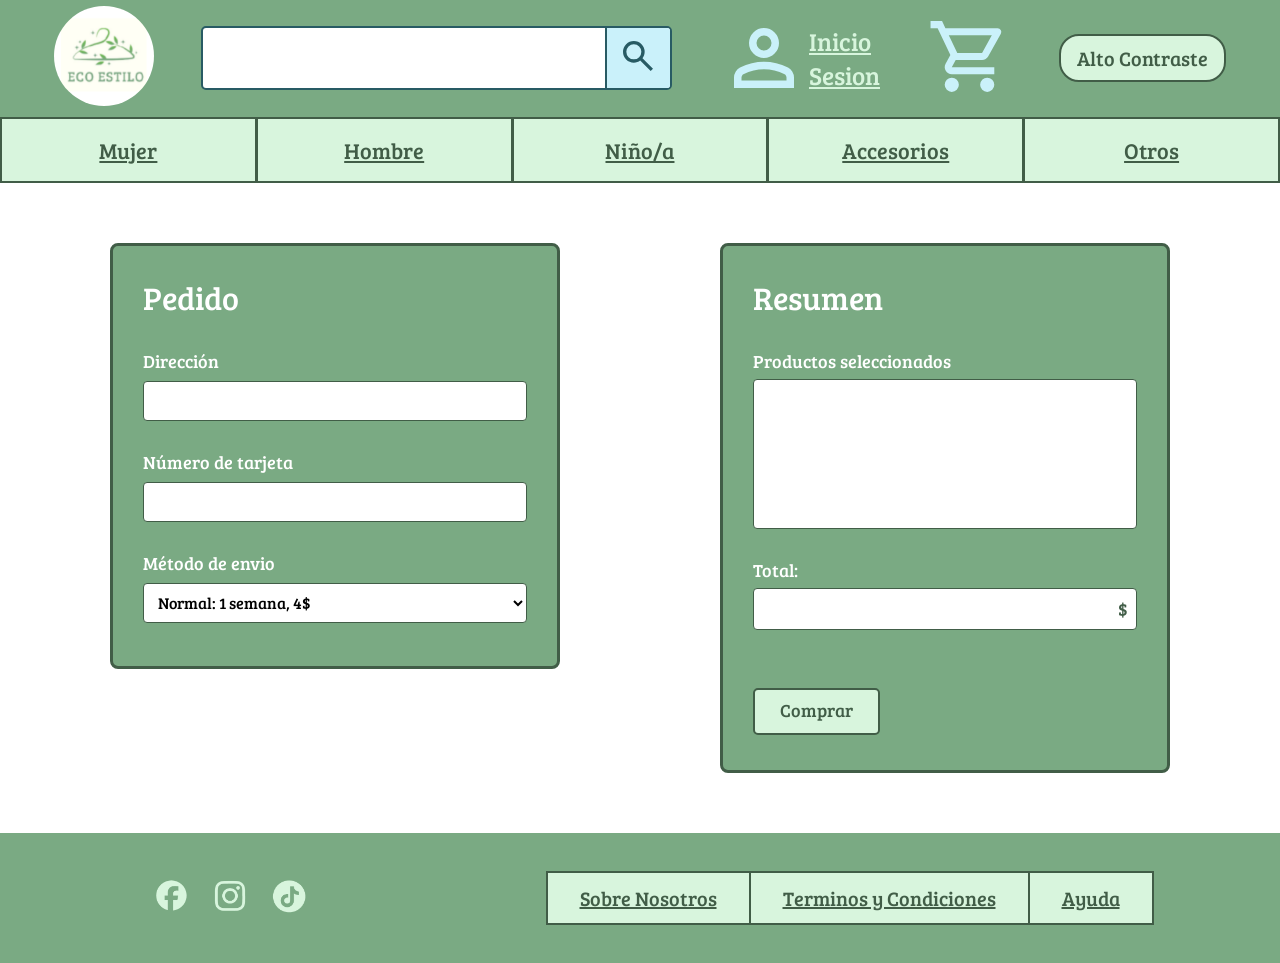
==== comprar.html @ 3ebda2d5 "Inicio" ====
<!DOCTYPE html>
<html lang="en">
<head>
   <meta charset="UTF-8">
   <meta name="viewport" content="width=device-width, initial-scale=1.0">
   <title>Comprar</title>
   <link rel="preconnect" href="https://fonts.googleapis.com">
   <link rel="preconnect" href="https://fonts.gstatic.com" crossorigin>
   <link href="https://fonts.googleapis.com/css2?family=Bree+Serif&display=swap" rel="stylesheet">
   <link rel="stylesheet" href="./css/estilo.css" title="Estilo Principal">
   <link rel="alternate stylesheet" href="./css/alto-contraste.css" title="Alto Contraste" id="link-contraste">
</head>

<body>
   <header>
        <div id="menuPrincipal">
            <a href="./index.html"><img src="./img/Logo.png" alt="logo" class="logo"></a>
            <div id="buscador">
                <form action="#" method="get">
                    <input type="text" name="buscador" id="busca">
                    <button type="button" class="boton_buscar"><img src="./img/search.svg" alt="buscar" class="imagen_buscar"></button>
                </form>
            </div>
            <div id="usuario">
                <a href="./sesion.html" class="inicio_sesion">
                    <img src="./img/person.svg" alt="" class="imagen_usuario">
                    Inicio<br>Sesion
                </a>
            </div>
            <div id="compra">
                <a href="./comprar.html" class="carrito"><img src="./img/shopping_cart.svg" alt="carrito" class="imagen_carrito"></a>
            </div>
            <div id="boton_contraste">
                <button type="button" class="boton_altoContraste">Alto Contraste</button>
            </div>
        </div>
        <div class="enlaces">
            <nav>
                <a href="./lista-productos.html" class="a_enlaces">Mujer</a>
                <a href="./lista-productos.html" class="a_enlaces">Hombre</a>
                <a href="./lista-productos.html" class="a_enlaces">Niño/a</a>
                <a href="./lista-productos.html" class="a_enlaces">Accesorios</a>
                <a href="./lista-productos.html" class="a_enlaces">Otros</a>
            </nav>
        </div>
    </header>


    <main>
        <section class="contenedor">
            <div class="columna">
                <form action="#" method="POST">
                    <h2>Pedido</h2>
                    <label>Dirección<br>
                        <input type="text" name="direccion" >
                    </label> <br>
                    <label>Número de tarjeta <br>
                        <input type="text" name="tarjeta" >
                    </label> <br>
                    <label>Método de envio
                        <select id="envio" name="envio">
                            <option value="normal">Normal: 1 semana, 4$</option>
                            <option value="express">Express: 1 día, 10$</option>
                        </select>
                    </label>
                </form>
            </div>
            <div class="columna">
                <form action="#" method="POST">
                    <h2>Resumen</h2>
                    <label>Productos seleccionados <br>
                        <p></p>
                    </label> <br>
                    <label>Total:<br>
                        <p class="precio_total"> $</p>
                    </label> <br> <br>                         
                    <input type="button" value="Comprar" class="boton">
                </form>
            </div>     
        </section>
   </main>

    <footer>
        <div id="redes">
            <a href="#"><img src="./img/Facebook.png" alt="" class="imagenes_redes"></a>
            <a href="#"><img src="./img/Instagram.png" alt="" class="imagenes_redes"></a>
            <a href="#"><img src="./img/TikTok.png" alt="" class="imagenes_redes"></a>
        </div>
        <div id="masEnlaces">
            <div class="enlaces_footer">
                <a href="./sobreNosotros.html" >Sobre Nosotros</a>
            </div>
            <div class="enlaces_footer">
                <a href="#" >Terminos y Condiciones</a>
            </div>
            <div class="enlaces_footer">
                <a href="#" >Ayuda</a>
            </div>
        </div>
    </footer>

    <!--Codigo para el boton de alto contraste-->
    <script>
        onload=()=>{
            document.getElementsByClassName("boton_altoContraste")[0].addEventListener("click",CambiarAltoContraste)
        }

        const stylesheetAlterno = document.getElementById('link-contraste');

        function CambiarAltoContraste(){
            if (stylesheetAlterno.disabled) {
                stylesheetAlterno.disabled = false; // ACTIVAR el archivo alternativo
            } else {
                stylesheetAlterno.disabled = true;  // DESACTIVAR el archivo alternativo
            }
        }

    </script>

</body>
</html>
---- css/estilo.css ----
:root{
    /*Colores*/
    --color-base1:#415d47;
    --color-base2:#7AAA83;
    --color-base3:#d8f5dd;
    --color-extra1:#285b64;
    --color-extra2:#5dbecf;
    --color-extra3:#caf1fa;
    --color-fondo-claro:#ffffff;

    /*Fuentes*/     
    --fuente-principal: "Bree Serif",serif;
}


*{
    margin: 0;
    padding: 0;
    box-sizing: border-box;
    font-family: var(--fuente-principal);
    font-weight: 400;
    font-style: normal;
}

/* HEADER --------------------------------------------------------------------------------------------------------------------------*/

/*Menu Principal*/
#menuPrincipal{
    display: flex; 
    flex-direction: row; 
    flex-wrap: wrap;
    justify-content: space-evenly; 
    align-items: center;
    padding:0.5%;
    background-color: var(--color-base2);
}

.logo{
    width:100px;
    border-radius:90px;
}

/*Buscador*/
#buscador{
    display: flex;
    background-color: var(--color-fondo-claro);
    border: 2px solid var(--color-extra1);
    border-top-left-radius: 5px;
    border-bottom-left-radius: 5px;
    border-top-right-radius: 5px;
    border-bottom-right-radius: 5px;
}

form{
    display: flex;
    flex-direction: row;
    align-items: center;
}

#busca{
    margin: 1px;
    height: 3.6rem;
    width: 25rem ;
    border:0px;
    border-top-left-radius: 5px;
    border-bottom-left-radius: 5px;
    font-size: 20px;
}

#busca:focus{
    outline: none;
}

.boton_buscar{
    height: 60px;
    width: 65px;
    background-color:var(--color-extra3);
    border: 0px;
    border-left: 2px solid var(--color-extra1);
    border-top-right-radius: 3px;
    border-bottom-right-radius: 3px;
}

.boton_buscar:hover{
    background-color: var(--color-extra2);
    transition: background-color ease-in-out 0.2s;
}

.imagen_buscar{
    width: 40px;
}

/*Inicio Sesion*/

.inicio_sesion{
    display: flex;
    flex-direction: row;
    align-items: center;
    color: var(--color-base3);
    font-size: 25px;
}

.inicio_sesion:hover{
    color: var(--color-base1);
    transition: color ease-in-out 0.2s;
}

.imagen_usuario{
    width: 90px;
}

/*Carrito de compras*/

.imagen_carrito{
    width: 85px;
}

/*Boton para cambiar alto contraste*/

.boton_altoContraste{
    background-color: var(--color-base3);
    color: var(--color-base1);
    border: 2px solid var(--color-base1);
    border-radius: 20px;
    font-size: 20px;
    padding: 0.5rem 1rem;  
}

.boton_altoContraste:hover{
    background-color: var(--color-base1);
    color: var(--color-base3);
    transition: background-color ease-in-out 0.2s, color ease-in-out 0.2s;
}

/*Enlaces del menu */
nav {
    display: flex;
    justify-content: space-around;
    width: 100%; 
}

.enlaces {
    background-color: var(--color-base3);
    border: 2px solid var(--color-base1); 
    display: flex;
    flex-direction: row;
    justify-content: space-between;
    width: 100%; 
}

.a_enlaces {
    flex: 1; 
    text-align: center;
    color: var(--color-base1); 
    border-right: 3px solid var(--color-base1); 
    padding: 1rem 1rem; 
    font-size: 22px; 
}

.a_enlaces:hover{
    color: var(--color-base2);
    transition: color ease-in-out 0.2s;
}

.a_enlaces:last-of-type{
    border:none;
} 


/*MAIN*/
#banner{
    background-image: url(../img/banner.png);
    background-size:auto;
    height: 20rem;
}

/*Seccion Novedades y Recomendado*/
#novedades,#recomendado{
    margin: 30px
}
.texto_novedades,.texto_recomendado{
    color:var(--color-base1) ;
}

#mostrar_productos{
    display: flex; 
    flex-direction: row;
    flex-wrap: wrap; 
    justify-content: space-around;
    gap: 20px; 
    margin: 20px;
}

/*Lista Productos con Filtro*/

.filtros{
    display: flex;
    flex-direction: row;
    justify-content:flex-start;
    margin: 30px;
}

.imagen_filtro{
    width: 40px;
    margin-right: 1rem;
}

.texto_filtro{
    color: var(--color-base1);
    font-size: 35px;
}

#lista_productos{
    margin: 30px;
    display: grid;
    grid-template-columns: repeat(5, 4fr);
    gap: 1rem;
}

main #lista_productos .productos {
    width: 100%;
    max-width: 300px; 
    justify-self: center;
    margin-bottom: 30px;
}

/*Producto Detalle*/

#producto_detalle{
    display: flex;
    flex-direction: row;
    justify-content: space-around;
    align-items: center;
    margin: 30px;

}

.producto_imagen_detalle{
    width: 50%;
    display: flex;
    justify-content: center;
}

.imagen_producto{
    width: 200%; 
    max-width: 500px; 
    height: auto;
    border: 3px solid var(--color-base1);
    border-radius: 5px;
}

.producto_descripcion_detalle{
    margin-left: 30px;
}

.texto_producto_descripcion{
    display: flex;
    flex-direction: column;
    color: var(--color-base1);
}

.texto_titulo_producto{
    font-size: 40px;
    margin-bottom: 1rem;
}

.texto_descripcion{
    font-size: 25px;
    margin-bottom: 1rem;
}
.texto_precio_producto{
    font-size: 30px;
    margin-bottom: 1rem;
}
.boton_comprar{
    background-color: var(--color-base3);
    color: var(--color-base1);
    border: 2px solid var(--color-base1);
    border-radius: 5px;
    font-size: 35px;
    padding: 0.5rem 9rem;  
}

.boton_comprar:hover{
    background-color: var(--color-base1);
    color: var(--color-base3);
    transition: background-color ease-in-out 0.2s, color ease-in-out 0.2s;
}



/*Productos*/
.productos{
    width: 220px;
    margin: 0
}

.enlace_producto_detalle{
    text-decoration: none;
}

.imagenes_productos{
    width: 100%;
    height: auto;
    border: 3px solid var(--color-base1);
    border-radius: 5px;
}

.texto_descripcionSimple{
    display: flex;
    justify-content: space-between;
}

.texto_producto,.texto_precio{
    color: var(--color-base1);
}


/* SESION/REGISTRARSE ------------------------------------------------------------------------------------------------------------------------------------------- */        

/* Contenedor principal para ambos formularios */
.contenedor {
    display: flex;
    flex-direction: row;
    justify-content: space-around;
    align-items: flex-start;
    width: 100%;
    margin: 40px 0;
    padding: 0 30px;
    box-sizing: border-box;
    flex-wrap: wrap;
}

/* Columna de cada formulario */
.contenedor .columna {
    background-color: var(--color-base2);
    border: 3px solid var(--color-base1);
    border-radius: 8px;
    padding: 30px;
    width: 450px;
    box-sizing: border-box;
    display: flex;
    flex-direction: column;
    margin: 20px 0px 20px 0px;
}

/* Caja de cada formulario */
.contenedor .columna form {
    display: flex;
    flex-direction: column;
    width: 100%;
    box-sizing: border-box;
    align-items: start;
    padding-bottom: 5px;
}

/* Títulos de los formularios */
.contenedor h2 {
    color: var(--color-fondo-claro);
    font-size: 32px;
    margin-bottom: 30px;
    font-weight: 400;
    width: 100%;
}

/* Etiquetas de los campos */
.contenedor label {
    display: flex;
    flex-direction: column;
    color: var(--color-fondo-claro);
    font-size: 18px;
    margin-bottom: 8px;
    width: 100%;
}


/* Campos donde se rellenan los datos */
.contenedor input {
    height: 40px;
    width: 100%;
    border-radius: 4px;
    border: 1px solid var(--color-base1);
    padding: 0 10px;
    font-size: 16px;
    background-color: var(--color-fondo-claro);
    margin-top: 8px;
    box-sizing: border-box;
}

/* Efecto del campo cuando pase por encima */
.contenedor input:hover {
    background-color: var(--color-extra2);
}

/* Efecto del campo cuando lo seleccione */
.contenedor input:focus-within {
    background-color: var(--color-extra2);
}

/* Boton que envia los datos */
.contenedor .boton {
    background-color: var(--color-base3);
    color: var(--color-base1);
    border: 2px solid var(--color-base1);
    border-radius: 5px;
    padding: 8px 25px 35px;
    font-size: 18px;
    cursor: pointer;
    width: fit-content;
}

/* Efecto del boton cuando pase por encima */
.boton:hover {
    background-color: var(--color-extra2);
    transition: background-color ease-in-out 0.4s;
}




/* COMPRAR --------------------------------------------------------------------------------------------------------------------------------------------------- */


/* Opciones del despelgable de envio */
.contenedor input, .contenedor select {
    height: 40px;
    width: 100%;
    border-radius: 4px;
    border: 1px solid var(--color-base1);
    padding: 0 10px;
    font-size: 16px;
    background-color: var(--color-fondo-claro);
    margin-top: 8px;
    box-sizing: border-box;
}

/* Efecto del desplegable*/
.contenedor input:hover, .contenedor select:hover {
    background-color: var(--color-extra2);
}

/* Lista de productos anteriormente seleccionados */
.contenedor label p {
    background-color: var(--color-fondo-claro);
    height: 150px;
    border: 1px solid var(--color-base1);
    border-radius: 4px;
    margin-top: 6px;
    width: 100%;
}

/* Precio total */
.contenedor label .precio_total {
    height: auto;
    color: var(--color-base1);
    text-align: end;
    padding: 8px;
}




/* SOBRE NOSOTROS --------------------------------------------------------------------------------------------------------------------------------------------------- */
/* Contenedor de ambas columnas */
.nosotros {
    display: flex;
    flex-direction: row;
    justify-content: center;
    align-items: flex-start;
    gap: 40px;
    padding: 40px 20px;
    max-width: 1200px;
    margin: 0 auto;
    flex-wrap: wrap;
}

/* Cada columna */
.columna_izquierda, .columna_derecha {
    display: flex;
    flex-direction: column;
    gap: 30px;
    flex: 1;
    min-width: 300px; 
}

/* Las cajas de cada colmna */
.mision, .info, .ubicacion {
    background-color: var(--color-base2);
    border: 2px solid var(--color-base1);
    border-radius: 8px;
    padding: 25px;
    box-sizing: border-box;
}

/* Títulos de las cajas */
.nosotros h2 {
    color: var(--color-fondo-claro);
    margin-bottom: 15px;
    font-size: 22px;
}

/* Cajas con el texto */
.texto, .caja-mapa {
    background-color: var(--color-fondo-claro);
    border: 1px solid var(--color-base1);
    border-radius: 6px;
    padding: 15px;
    color: var(--color-base1);
    margin-bottom: 15px;
    font-size: 16px;
    line-height: 1.5;
}

.caja-mapa {
    margin-bottom: 0;
}

/* Imagenes */
.img-nosotros {
    width: 100%;
    height: auto;
    border-radius: 6px;
    border: 2px solid var(--color-base1);
    display: block;
}

/* FOOTER -----------------------------------------------------------------------------------------------------------*/

footer{
    background-color: var(--color-base2);
    display: flex;
    flex-wrap: wrap;
    justify-content: space-around;
    align-items: center;
    padding: 20px;
}


#redes{
    margin:1rem;
}

.imagenes_redes{
    width: 40px;
    margin: 0.5rem;
}

#masEnlaces{
    display: flex;
    justify-content: space-between;
    align-items: center;
    margin: 1rem 0;
    border: 2px solid var(--color-base1);
    background-color: var(--color-base3);
    width: fit-content;
}

.enlaces_footer{
    padding: 0.7rem 2rem;
    border-right: 2px solid var(--color-base1);
    text-align: center;
}

.enlaces_footer:last-of-type{
    border:none;
}

.enlaces_footer > a{
    color:var(--color-base1);
    font-size: 20px;
}

.enlaces_footer > a:hover{
    color: var(--color-base2);
    transition: color ease-in-out 0.2s;
}


/* MOVIL ----------------------------------------------------------------------------------------------------------*/
@media (max-width: 800px) {

    /* El menú pasa a una columna*/
    #menuPrincipal {
        flex-direction: column;
        gap: 15px;
    }

    #buscador {
        width: 90%;
        max-width: 300px;
    }

    #busca {
        width: 100%;
        min-width: 0; 
    }

    #buscador form {
        width: 100%;
        display: flex;
    }

    .enlaces nav {
        flex-direction: column;
    }

    .a_enlaces {
        border-right: none;
        border-bottom: 2px solid var(--color-base1);
        padding: 1rem;
        font-size: 20px;
    }

    
/* Los detalles de producto en columna*/
    #producto_detalle.producto_detalle, #producto_detalle {
        display: flex;
        flex-direction: column;
        align-items: center;
        justify-content: center;
        margin: 15px auto;
        text-align: center;
        width: 100%;
    }

    #producto_detalle  .producto_imagen_detalle {
        width: 100%;
        display: flex;
        justify-content: center;
        margin-bottom: 15px;
    }

    #producto_detalle .imagen_producto {
        width: 100%;
        max-width: 250px;
        height: auto;
        margin: 0 auto;
    }

    #producto_detalle .producto_descripcion_detalle {
        width: 100%;
        display: flex;
        flex-direction: column;
        align-items: center;
        margin-left: 0;
    }

    #producto_detalle .texto_producto_descripcion {
        align-items: center;
        text-align: center;
        width: 100%;
    }

    /* Botón adaptado*/
    #producto_detalle .boton_comprar {
        width: auto;
        min-width: 200px;
        padding: 0.7rem 1.2rem;
        font-size: 18px;
        margin-top: 15px;
    }


    /* Productos en más filas */
    main #lista_productos {
        grid-template-columns: 1fr;
        gap: 10px;
    }

    main #lista_productos .productos {
        width: 100%;
        max-width: 300px; 
        justify-self: center;
    }

    /* Los formularios se ponen  en una columna*/
    .contenedor {
        flex-direction: column;
        align-items: center;
        gap: 30px;
        padding: 0 10px;
    }

    .contenedor .columna {
        width: 100%;
    }

    footer {
        flex-direction: column;
        align-items: center;
        padding: 20px 10px;
    }

    /* Nosotros en una columna*/
    .nosotros {
        flex-direction: column;
        align-items: center;
    }
    .columna_izquierda, .columna_derecha {
        width: 100%;
    }

    /* El footer pasa a una columna */
    #masEnlaces {
        flex-direction: column;
        width: 100%;
        max-width: 300px;
        margin-top: 15px;
    }

    .enlaces_footer {
        padding: 1rem;
        border-right: none;
        border-bottom: 2px solid var(--color-base1);
        width: 100%;
        text-align: center;
    }

    .enlaces_footer:last-of-type {
        border-bottom: none;
    }

}
---- css/alto-contraste.css ----
:root{
    --color-base1:#415d47;
    --color-base2:#7aaa83;
    --color-base3:#d8f5dd;
    --color-base4:#afe1b5;
    --color-extra1:#285b64; 
    --color-extra2:#5dbecf;
    --color-extra3:#caf1fa;
    --color-fondo-oscuro:#273a2b;
    --color-fondo-claro:#ffffff;
}
 /*Alto contraste en los elementos que se encuentran en el main en cada pagina*/

/*color fondo del body*/
body{
    background-color:var(--color-fondo-oscuro);
}

/*Productos*/

.texto_novedades,.texto_recomendado{
    color:var(--color-base4);
}

.texto_filtro{
    color: var(--color-base4);
}

.imagen_producto{
    border: 3px solid var(--color-base4);
}

.boton_comprar{
    background-color: var(--color-base3);
    color: var(--color-base1);
    border: 2px solid var(--color-base4);
}

.boton_comprar:hover{
    background-color: var(--color-base1);
    color: var(--color-base3);
}

.imagenes_productos{
    border: 3px solid var(--color-base2);
}

.texto_producto,.texto_precio{
    color: var(--color-base4);
}

.texto_producto_descripcion{
    color:var(--color-base4);
}

/*Formularios de Inicio Sesion/Registro y Comprar*/

.contenedor .columna{
    background-color: var(--color-base2);
    border: 3px solid var(--color-base1);
}

.contenedor h2 {
    color: var(--color-fondo-oscuro);
}

.contenedor label{
    color: var(--color-fondo-oscuro);
}

.contenedor input{
    border: 1px solid var(--color-base1);
    background-color: var(--color-fondo-oscuro);
}

.contenedor input:hover {
    background-color: var(--color-extra2);
}

.contenedor .boton {
    background-color: var(--color-base3);
    color: var(--color-base1);
    border: 2px solid var(--color-base1);
}

.boton:hover {
    background-color: var(--color-extra2);
}

.contenedor input, .contenedor select{
    border: 1px solid var(--color-base1);
    background-color: var(--color-fondo-claro);
}

.contenedor input:hover, .contenedor select:hover {
    background-color: var(--color-extra2);
}

.contenedor label p {
    background-color: var(--color-fondo-claro);
    border: 1px solid var(--color-base1);
}

.contenedor label .precio_total {
    color: var(--color-base1);
}

/*Sobre Nosotros*/

.mision, .info, .ubicacion {
    background-color: var(--color-base2);
    border: 2px solid var(--color-base1);
}

.nosotros h2 {
    color: var(--color-fondo-oscuro);
}

.texto, .caja-mapa {
    background-color: var(--color-fondo-claro);
    border: 1px solid var(--color-base1);
}

.img-nosotros{
    border: 2px solid var(--color-base1);
}
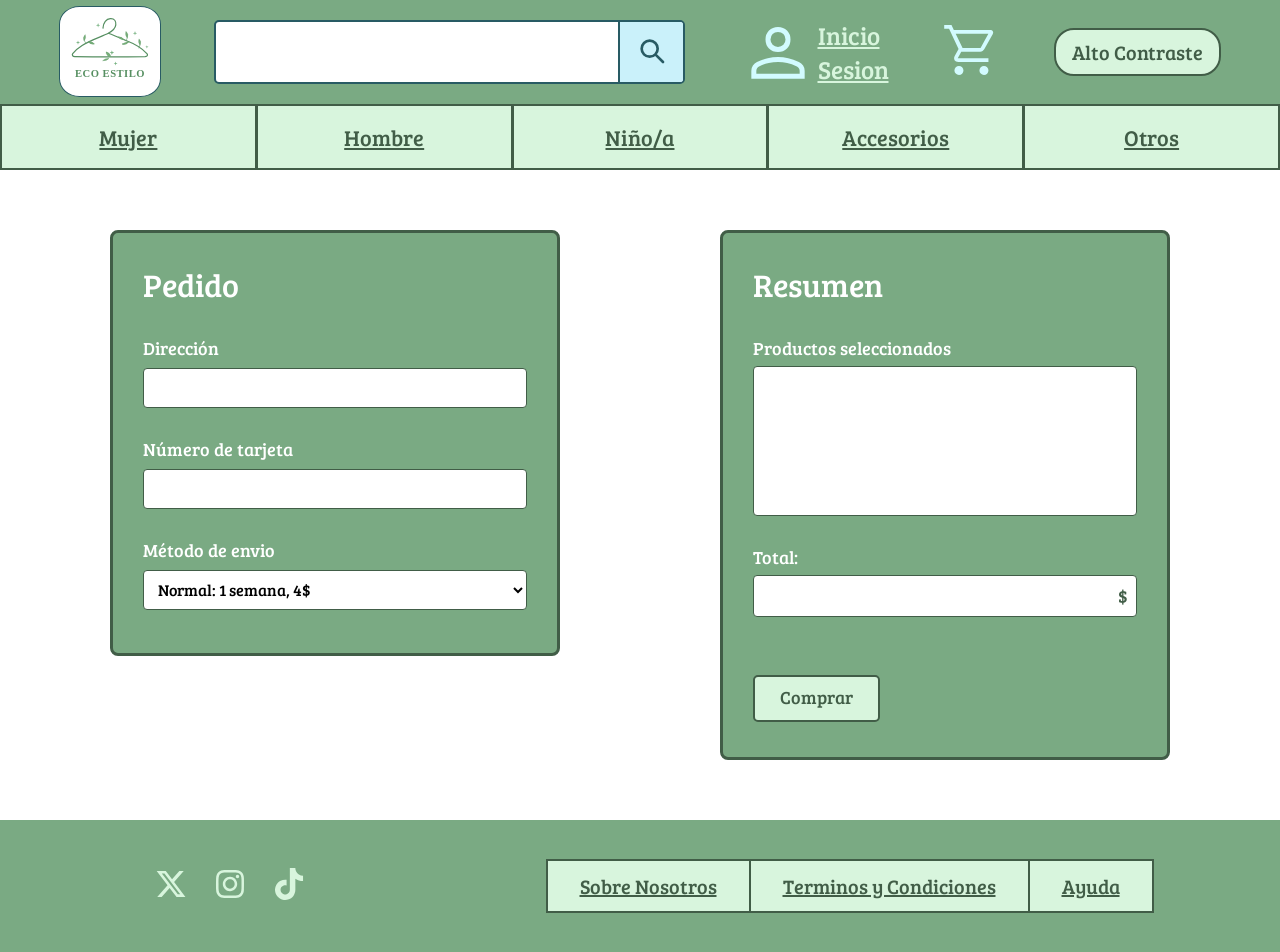
==== commit 42ec1b98: "Cambios video y audio" ====
--- a/comprar.html
+++ b/comprar.html
@@ -13,22 +13,31 @@
 
 <body>
    <header>
-        <div id="menuPrincipal">
-            <a href="./index.html"><img src="./img/Logo.png" alt="logo" class="logo"></a>
+         <div id="menuPrincipal">
+            <div class="fondo_logo">
+                <a href="./index.html"><img src="./img/svg/logo.svg" alt="logo" class="logo"></a>
+            </div>
             <div id="buscador">
                 <form action="#" method="get">
                     <input type="text" name="buscador" id="busca">
-                    <button type="button" class="boton_buscar"><img src="./img/search.svg" alt="buscar" class="imagen_buscar"></button>
+                    <button type="button" class="boton_buscar">
+                        <svg class="lupa" width="32" height="32" viewBox="0 0 24 24" fill="none" stroke="currentColor" stroke-width="2" stroke-linecap="round" stroke-linejoin="round">
+                            <circle cx="11" cy="11" r="6"></circle>
+                            <line x1="21" y1="21" x2="16" y2="16"></line>
+                        </svg>
+                    </button>
                 </form>
             </div>
             <div id="usuario">
                 <a href="./sesion.html" class="inicio_sesion">
-                    <img src="./img/person.svg" alt="" class="imagen_usuario">
+                    <img src="./img/svg/usuario.svg" alt="" class="imagen_usuario">
                     Inicio<br>Sesion
                 </a>
             </div>
             <div id="compra">
-                <a href="./comprar.html" class="carrito"><img src="./img/shopping_cart.svg" alt="carrito" class="imagen_carrito"></a>
+            <a href="./comprar.html">
+                <img src="./img/svg/cesta.svg" alt="carrito" class="imagen_carrito">
+            </a>
             </div>
             <div id="boton_contraste">
                 <button type="button" class="boton_altoContraste">Alto Contraste</button>
@@ -82,9 +91,9 @@
 
     <footer>
         <div id="redes">
-            <a href="#"><img src="./img/Facebook.png" alt="" class="imagenes_redes"></a>
-            <a href="#"><img src="./img/Instagram.png" alt="" class="imagenes_redes"></a>
-            <a href="#"><img src="./img/TikTok.png" alt="" class="imagenes_redes"></a>
+            <a href="#"><img src="./img/svg/x.svg" alt="" class="imagenes_redes"></a>
+            <a href="#"><img src="./img/svg/instagram.svg" alt="" class="imagenes_redes"></a>
+            <a href="#"><img src="./img/svg/tiktok.svg" alt="" class="imagenes_redes"></a>
         </div>
         <div id="masEnlaces">
             <div class="enlaces_footer">
--- a/css/estilo.css
+++ b/css/estilo.css
@@ -35,6 +35,12 @@
     background-color: var(--color-base2);
 }
 
+.fondo_logo{
+    background-color: var(--color-fondo-claro);
+    border: 1px solid var(--color-extra1);
+    border-radius: 20%;
+}
+
 .logo{
     width:100px;
     border-radius:90px;
@@ -56,6 +62,7 @@
     flex-direction: row;
     align-items: center;
 }
+
 
 #busca{
     margin: 1px;
@@ -87,7 +94,37 @@
 }
 
 .imagen_buscar{
-    width: 40px;
+    width: 10px;
+}
+
+.lupa{
+    color: var(--color-extra1);
+}
+
+.imagen_usuario{
+    max-width: 80px;
+}
+
+.imagen_carrito{
+    max-width: 60px;
+}
+
+#banner {
+    width: 100%;
+    height: auto;       
+    overflow: hidden;
+}
+
+#banner picture {
+    display: block;
+    width: 100%;
+}
+
+#banner img {
+    width: 100%;
+    height: auto;
+    display: block;
+    object-fit: cover;
 }
 
 /*Inicio Sesion*/
@@ -515,8 +552,8 @@
     margin-bottom: 0;
 }
 
-/* Imagenes */
-.img-nosotros {
+/* Video */
+.video-tienda {
     width: 100%;
     height: auto;
     border-radius: 6px;
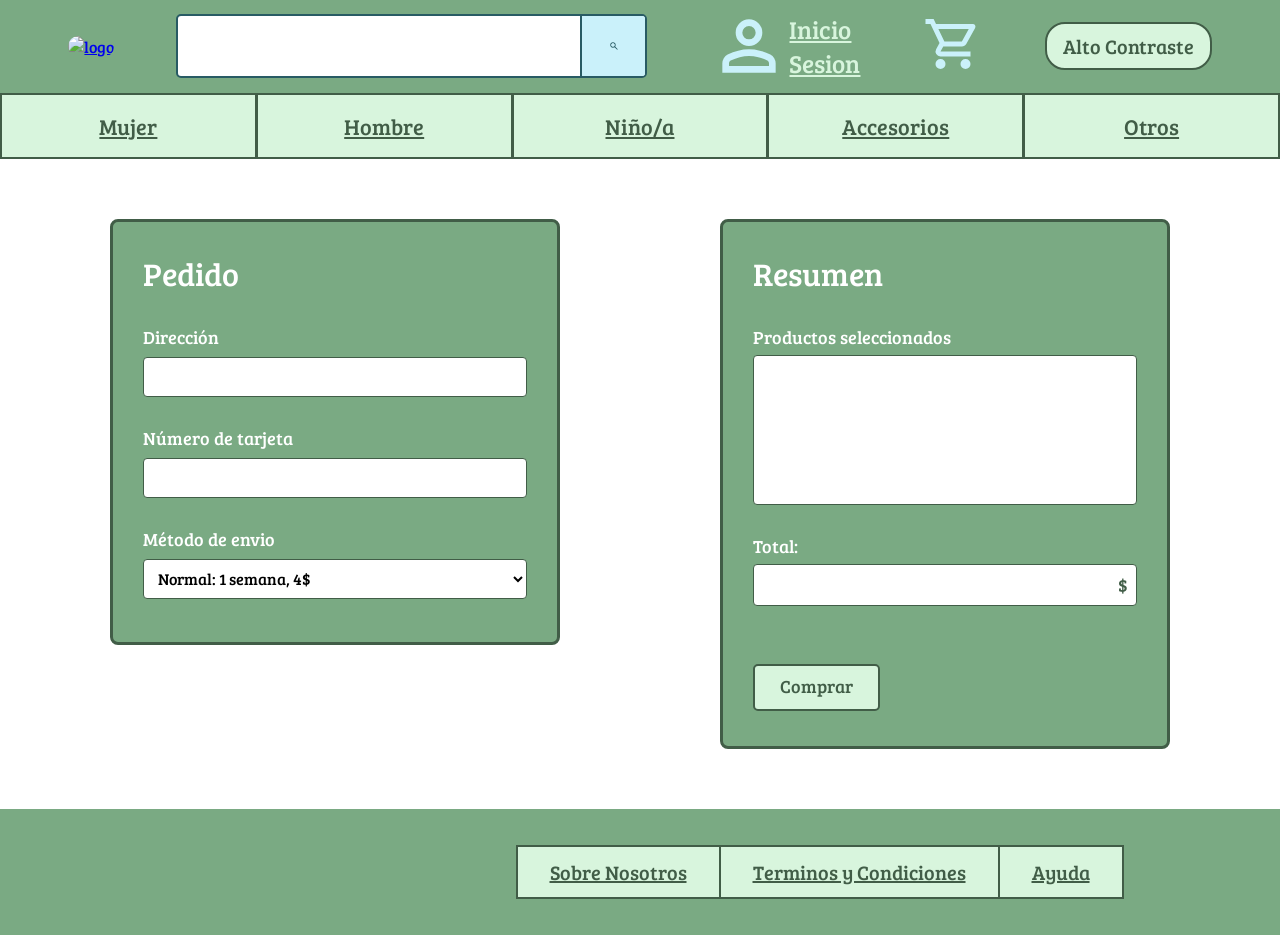
==== commit 6b70f619: "fotos metidas" ====
--- a/comprar.html
+++ b/comprar.html
@@ -13,31 +13,22 @@
 
 <body>
    <header>
-         <div id="menuPrincipal">
-            <div class="fondo_logo">
-                <a href="./index.html"><img src="./img/svg/logo.svg" alt="logo" class="logo"></a>
-            </div>
+        <div id="menuPrincipal">
+            <a href="./index.html"><img src="./img/Logo.png" alt="logo" class="logo"></a>
             <div id="buscador">
                 <form action="#" method="get">
                     <input type="text" name="buscador" id="busca">
-                    <button type="button" class="boton_buscar">
-                        <svg class="lupa" width="32" height="32" viewBox="0 0 24 24" fill="none" stroke="currentColor" stroke-width="2" stroke-linecap="round" stroke-linejoin="round">
-                            <circle cx="11" cy="11" r="6"></circle>
-                            <line x1="21" y1="21" x2="16" y2="16"></line>
-                        </svg>
-                    </button>
+                    <button type="button" class="boton_buscar"><img src="./img/search.svg" alt="buscar" class="imagen_buscar"></button>
                 </form>
             </div>
             <div id="usuario">
                 <a href="./sesion.html" class="inicio_sesion">
-                    <img src="./img/svg/usuario.svg" alt="" class="imagen_usuario">
+                    <img src="./img/person.svg" alt="" class="imagen_usuario">
                     Inicio<br>Sesion
                 </a>
             </div>
             <div id="compra">
-            <a href="./comprar.html">
-                <img src="./img/svg/cesta.svg" alt="carrito" class="imagen_carrito">
-            </a>
+                <a href="./comprar.html" class="carrito"><img src="./img/shopping_cart.svg" alt="carrito" class="imagen_carrito"></a>
             </div>
             <div id="boton_contraste">
                 <button type="button" class="boton_altoContraste">Alto Contraste</button>
@@ -91,9 +82,9 @@
 
     <footer>
         <div id="redes">
-            <a href="#"><img src="./img/svg/x.svg" alt="" class="imagenes_redes"></a>
-            <a href="#"><img src="./img/svg/instagram.svg" alt="" class="imagenes_redes"></a>
-            <a href="#"><img src="./img/svg/tiktok.svg" alt="" class="imagenes_redes"></a>
+            <a href="#"><img src="./img/Facebook.png" alt="" class="imagenes_redes"></a>
+            <a href="#"><img src="./img/Instagram.png" alt="" class="imagenes_redes"></a>
+            <a href="#"><img src="./img/TikTok.png" alt="" class="imagenes_redes"></a>
         </div>
         <div id="masEnlaces">
             <div class="enlaces_footer">
--- a/css/estilo.css
+++ b/css/estilo.css
@@ -1,4 +1,4 @@
-:root{
+    :root{
     /*Colores*/
     --color-base1:#415d47;
     --color-base2:#7AAA83;
@@ -552,8 +552,8 @@
     margin-bottom: 0;
 }
 
-/* Video */
-.video-tienda {
+/* Imagenes */
+.img-nosotros {
     width: 100%;
     height: auto;
     border-radius: 6px;
@@ -757,4 +757,5 @@
         border-bottom: none;
     }
 
-}+}
+    
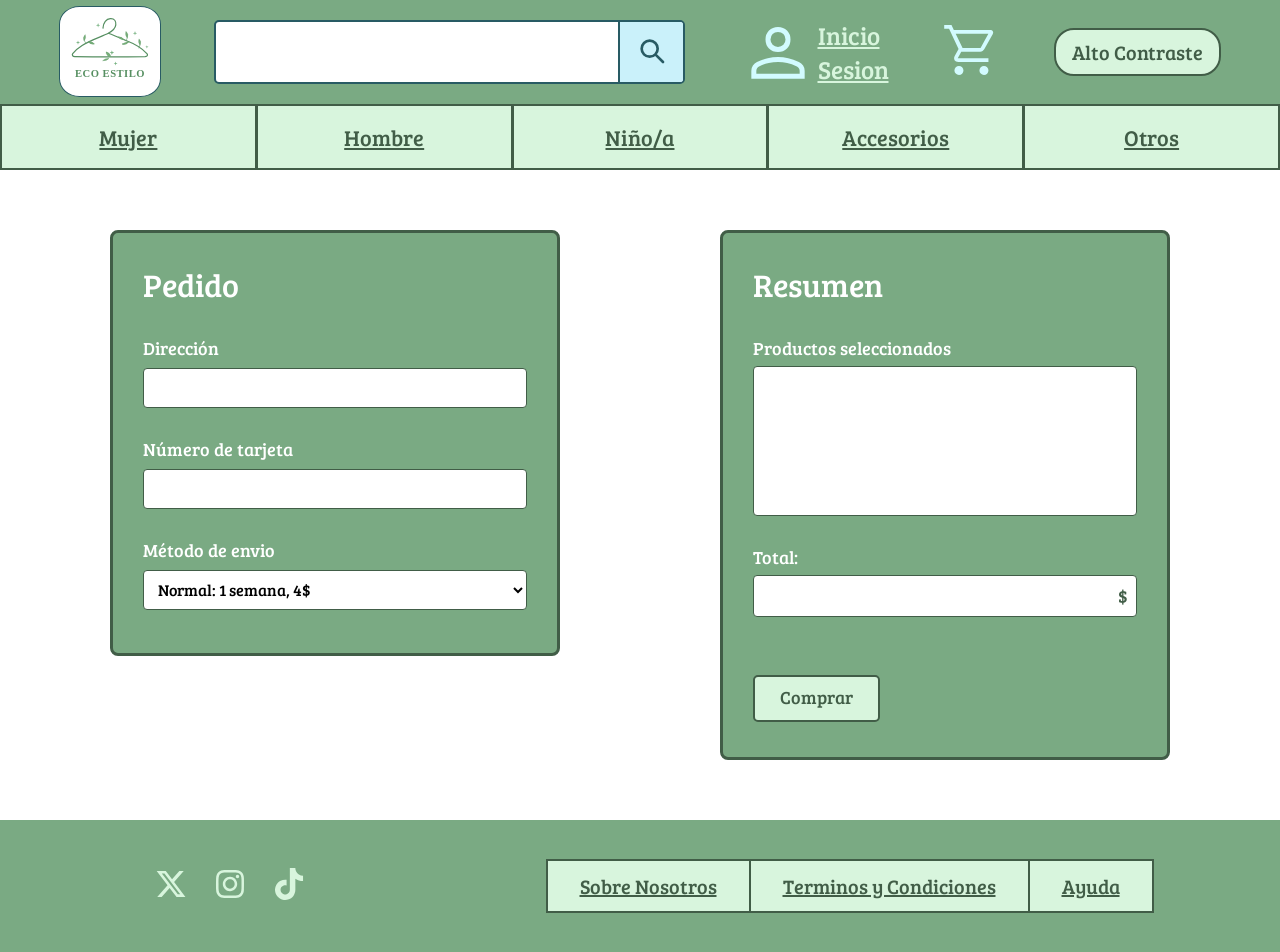
==== commit b28c0e71: "html final" ====
--- a/comprar.html
+++ b/comprar.html
@@ -12,23 +12,32 @@
 </head>
 
 <body>
-   <header>
+    <header>
         <div id="menuPrincipal">
-            <a href="./index.html"><img src="./img/Logo.png" alt="logo" class="logo"></a>
+            <div class="fondo_logo">
+                <a href="./index.html"><img src="./img/svg/logo.svg" alt="logo" class="logo"></a>
+            </div>
             <div id="buscador">
                 <form action="#" method="get">
                     <input type="text" name="buscador" id="busca">
-                    <button type="button" class="boton_buscar"><img src="./img/search.svg" alt="buscar" class="imagen_buscar"></button>
+                    <button type="button" class="boton_buscar">
+                        <svg class="lupa" width="32" height="32" viewBox="0 0 24 24" fill="none" stroke="currentColor" stroke-width="2" stroke-linecap="round" stroke-linejoin="round">
+                            <circle cx="11" cy="11" r="6"></circle>
+                            <line x1="21" y1="21" x2="16" y2="16"></line>
+                        </svg>
+                    </button>
                 </form>
             </div>
             <div id="usuario">
                 <a href="./sesion.html" class="inicio_sesion">
-                    <img src="./img/person.svg" alt="" class="imagen_usuario">
+                    <img src="./img/svg/usuario.svg" alt="" class="imagen_usuario">
                     Inicio<br>Sesion
                 </a>
             </div>
             <div id="compra">
-                <a href="./comprar.html" class="carrito"><img src="./img/shopping_cart.svg" alt="carrito" class="imagen_carrito"></a>
+            <a href="./comprar.html">
+                <img src="./img/svg/cesta.svg" alt="carrito" class="imagen_carrito">
+            </a>
             </div>
             <div id="boton_contraste">
                 <button type="button" class="boton_altoContraste">Alto Contraste</button>
@@ -82,9 +91,9 @@
 
     <footer>
         <div id="redes">
-            <a href="#"><img src="./img/Facebook.png" alt="" class="imagenes_redes"></a>
-            <a href="#"><img src="./img/Instagram.png" alt="" class="imagenes_redes"></a>
-            <a href="#"><img src="./img/TikTok.png" alt="" class="imagenes_redes"></a>
+            <a href="#"><img src="./img/svg/x.svg" alt="" class="imagenes_redes"></a>
+            <a href="#"><img src="./img/svg/instagram.svg" alt="" class="imagenes_redes"></a>
+            <a href="#"><img src="./img/svg/tiktok.svg" alt="" class="imagenes_redes"></a>
         </div>
         <div id="masEnlaces">
             <div class="enlaces_footer">
--- a/css/estilo.css
+++ b/css/estilo.css
@@ -205,10 +205,15 @@
 
 
 /*MAIN*/
-#banner{
-    background-image: url(../img/banner.png);
-    background-size:auto;
-    height: 20rem;
+
+div.animacion{
+    display: flex;
+    justify-content: center;
+}
+
+img.animacion{
+    max-width: 85%;
+    border-radius: 20px;
 }
 
 /*Seccion Novedades y Recomendado*/
@@ -552,8 +557,8 @@
     margin-bottom: 0;
 }
 
-/* Imagenes */
-.img-nosotros {
+/* Video */
+.video-tienda {
     width: 100%;
     height: auto;
     border-radius: 6px;
